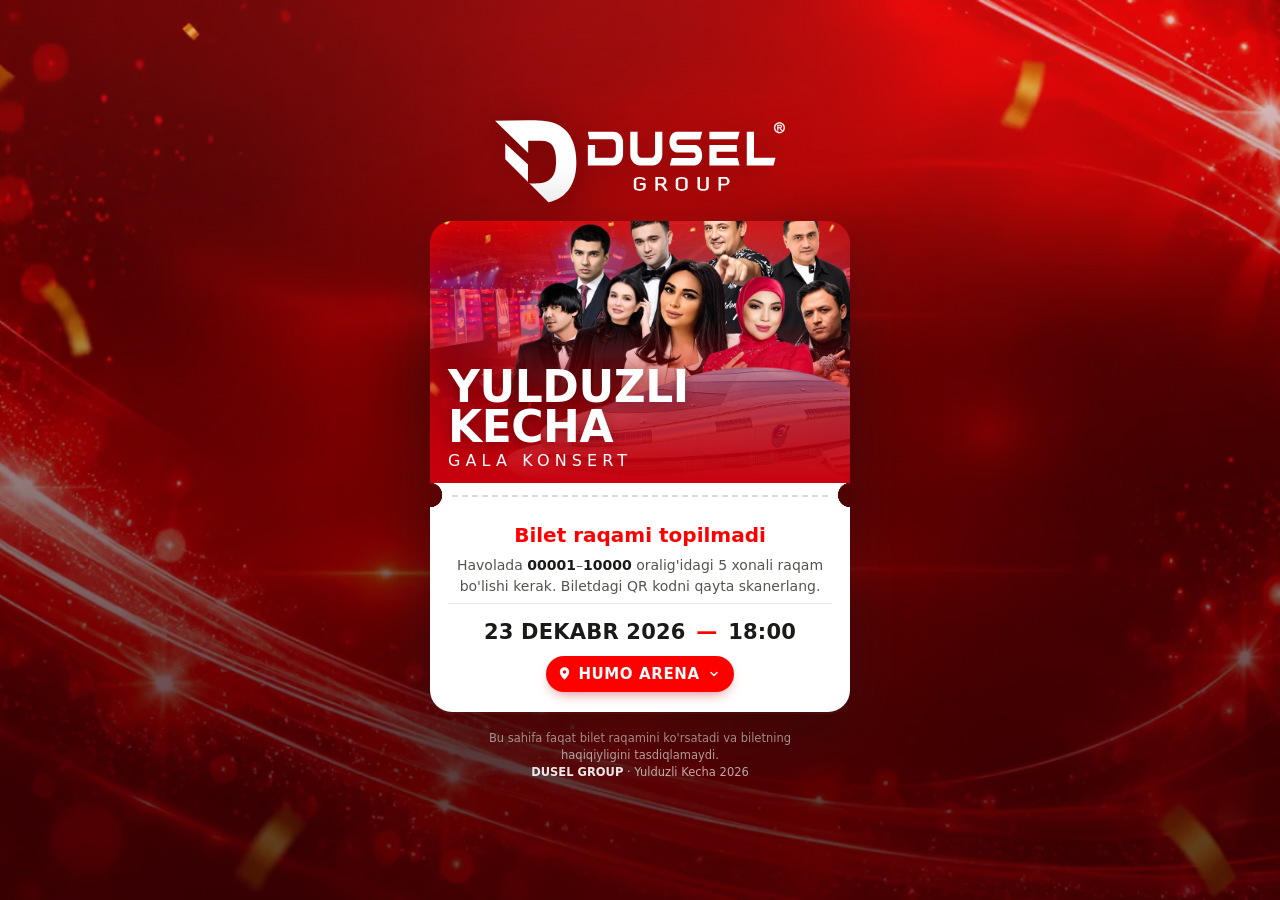
==== index.html @ 4cd15a9c "HUMO ARENA tugmasi: Google Maps / Yandex Maps tanlovi Co-Authored-By: Claude Opus 5.5 <noreply@anthr" ====
<!doctype html>
<html lang="uz">
<head>
<meta charset="utf-8">
<meta name="viewport" content="width=device-width, initial-scale=1, viewport-fit=cover">
<title>DUSEL GROUP — Yulduzli Kecha · Bilet</title>
<meta name="description" content="DUSEL GROUP · Yulduzli Kecha — Gala konsert. 23 dekabr 2026, 18:00, Humo Arena.">
<meta name="robots" content="noindex, nofollow">
<meta name="theme-color" content="#8a0008">
<meta property="og:title" content="DUSEL GROUP — Yulduzli Kecha">
<meta property="og:description" content="Gala konsert · 23 dekabr 2026, 18:00 · Humo Arena">
<link rel="preload" href="assets/montserrat.woff2" as="font" type="font/woff2" crossorigin>
<link rel="preload" href="assets/artists.webp" as="image" fetchpriority="high">
<link rel="icon" href="data:image/svg+xml,%3Csvg xmlns='http://www.w3.org/2000/svg' viewBox='0 0 32 32'%3E%3Crect width='32' height='32' rx='7' fill='%23e00010'/%3E%3Ctext x='16' y='23' font-family='Arial' font-weight='900' font-size='20' fill='white' text-anchor='middle'%3ED%3C/text%3E%3C/svg%3E">
<style>
@font-face{font-family:"Mont";src:url(assets/montserrat.woff2) format("woff2");font-weight:100 900;font-display:swap}
:root{
  --red:#ff0000;        /* brend qizil (PDF) */
  --ember:#d4000f;
  --crimson:#7a0008;
  --night:#2a0003;
  --paper:#ffffff;
  --ink:#1a1a18;        /* PDF matn rangi */
  --gold:#f0c35a;       /* konfetti */
}
*{box-sizing:border-box;margin:0;padding:0}
html{-webkit-text-size-adjust:100%;background:var(--night)}
body{
  min-height:100vh;min-height:100svh;
  font-family:"Mont",system-ui,-apple-system,"Segoe UI",Roboto,Arial,sans-serif;
  color:var(--paper);
  background:
    radial-gradient(120% 70% at 50% 0%,rgba(255,40,40,.35),transparent 60%),
    linear-gradient(180deg,rgba(60,0,4,.15),rgba(42,0,3,.75) 85%),
    url(assets/bg.webp) center 30%/cover no-repeat fixed,
    var(--crimson);
  display:flex;flex-direction:column;align-items:center;
  padding:max(18px,env(safe-area-inset-top)) 16px max(20px,env(safe-area-inset-bottom));
  overflow-x:hidden;
}
@supports (-webkit-touch-callout:none){body{background-attachment:scroll}}

/* ambient sparkles */
.sparks{position:fixed;inset:0;pointer-events:none;z-index:0;overflow:hidden}
.sparks i{position:absolute;width:3px;height:3px;border-radius:50%;background:#fff;
  box-shadow:0 0 8px 2px rgba(255,220,200,.8);opacity:0;animation:twinkle 4.8s ease-in-out infinite}
@keyframes twinkle{0%,100%{opacity:0;transform:scale(.4)}50%{opacity:.9;transform:scale(1)}}

.wrap{position:relative;z-index:1;width:100%;max-width:420px;display:flex;flex-direction:column;align-items:center}

.brand{width:min(70vw,290px);margin:4px 0 18px;filter:drop-shadow(0 6px 18px rgba(0,0,0,.35));
  opacity:0;transform:translateY(-10px);animation:rise .8s .05s cubic-bezier(.2,.7,.2,1) forwards}
.brand svg{display:block;width:100%;height:auto}

/* ---------- ticket ---------- */
.ticket{position:relative;width:100%;border-radius:22px;
  filter:drop-shadow(0 22px 40px rgba(20,0,0,.55)) drop-shadow(0 2px 0 rgba(255,255,255,.08));
  opacity:0;transform:translateY(26px) scale(.98);animation:rise .9s .2s cubic-bezier(.2,.7,.2,1) forwards}
@keyframes rise{to{opacity:1;transform:none}}

.show{position:relative;height:clamp(210px,62vw,262px);border-radius:22px 22px 0 0;overflow:hidden;
  background:linear-gradient(180deg,rgba(255,0,0,.15),rgba(170,0,10,.25)),url(assets/arena.webp) 30% 40%/cover,var(--ember)}
.show::before{content:"";position:absolute;inset:0;
  background:radial-gradient(90% 70% at 70% 20%,rgba(255,255,255,.18),transparent 60%)}
.artists{position:absolute;right:-6%;bottom:-4%;width:88%;height:auto;
  opacity:0;transform:translateY(14px);animation:rise 1s .45s cubic-bezier(.2,.7,.2,1) forwards}
.show::after{content:"";position:absolute;inset:auto 0 0 0;height:62%;
  background:linear-gradient(180deg,transparent,rgba(190,0,10,.75) 55%,#c8000e)}
.title{position:absolute;left:18px;bottom:14px;z-index:2;line-height:.9}
.title h1{font-weight:900;font-size:clamp(34px,10.4vw,44px);letter-spacing:-.01em;text-transform:uppercase;
  text-shadow:0 3px 14px rgba(70,0,0,.45)}
.title p{margin-top:8px;font-weight:500;font-size:clamp(13px,3.9vw,16px);letter-spacing:.32em;text-transform:uppercase}

/* perforation */
.perf{position:relative;height:24px;
  background:
    radial-gradient(circle at 0 50%,transparent 12px,var(--paper) 12.5px) left/51% 100% no-repeat,
    radial-gradient(circle at 100% 50%,transparent 12px,var(--paper) 12.5px) right/51% 100% no-repeat}
.perf::after{content:"";position:absolute;left:22px;right:22px;top:50%;border-top:2px dashed rgba(26,26,24,.16)}

.stub{position:relative;background:var(--paper);color:var(--ink);border-radius:0 0 22px 22px;
  padding:6px 18px 20px;overflow:hidden;text-align:center}
.label{display:flex;align-items:center;justify-content:center;gap:10px;
  font-weight:700;font-size:11px;letter-spacing:.34em;text-transform:uppercase;color:#8d8d88}
.label::before,.label::after{content:"";height:1px;width:28px;background:currentColor;opacity:.5}

/* numbering-machine wheels */
.num{display:flex;justify-content:center;gap:clamp(5px,1.6vw,8px);margin:12px 0 16px}
.wheel{position:relative;width:clamp(50px,15.2vw,64px);height:clamp(70px,21vw,88px);border-radius:12px;overflow:hidden;
  background:linear-gradient(180deg,#fff0f0,#fff 22%,#fff 78%,#ffeaea);
  box-shadow:inset 0 0 0 2px var(--red),inset 0 8px 10px -6px rgba(160,0,0,.25),inset 0 -8px 10px -6px rgba(160,0,0,.25)}
.strip{position:absolute;left:0;right:0;top:0;transform:translateY(0);will-change:transform;
  transition:transform 1.5s cubic-bezier(.16,.84,.3,1)}
.strip span{display:block;height:clamp(70px,21vw,88px);line-height:clamp(70px,21vw,88px);
  font-weight:900;font-size:clamp(46px,14.4vw,60px);color:var(--red);font-variant-numeric:tabular-nums;letter-spacing:0}
.num[data-ready] .wheel{animation:thunk .35s ease-out both}
@keyframes thunk{50%{transform:translateY(2px)}}

.meta{display:flex;flex-direction:column;align-items:center;gap:12px;
  border-top:1px solid rgba(26,26,24,.1);padding-top:16px}
.when{font-weight:800;font-size:clamp(17px,5.2vw,21px);letter-spacing:.01em;white-space:nowrap}
.when span{color:var(--red);font-weight:600;margin:0 .15em}
.where{display:flex;align-items:center;gap:6px;background:var(--red);color:#fff;border-radius:999px;
  padding:9px 14px 9px 11px;font-weight:800;font-size:clamp(13px,3.8vw,15px);letter-spacing:.04em;white-space:nowrap}
.where svg{width:15px;height:15px;flex:none}
button.where{border:0;font-family:inherit;cursor:pointer;-webkit-tap-highlight-color:transparent;
  box-shadow:0 6px 14px -6px rgba(200,0,0,.6);transition:transform .15s ease,box-shadow .15s ease}
button.where:active{transform:scale(.97)}
button.where:focus-visible,.maps a:focus-visible{outline:3px solid var(--ink);outline-offset:3px}
.where .chev{width:12px;height:12px;margin-left:2px;transition:transform .2s ease}
.where[aria-expanded="true"] .chev{transform:rotate(180deg)}
.maps{display:grid;grid-template-columns:1fr 1fr;gap:8px;width:100%;max-width:330px;
  overflow:hidden;max-height:0;opacity:0;margin-top:-12px;transition:max-height .25s ease,opacity .2s ease,margin-top .25s ease}
.maps.open{max-height:80px;opacity:1;margin-top:0}
.maps a{display:flex;align-items:center;justify-content:center;gap:7px;min-height:44px;border-radius:12px;
  border:1.5px solid rgba(26,26,24,.14);background:#fff;color:var(--ink);text-decoration:none;
  font-weight:700;font-size:14px;letter-spacing:.01em}
.maps a:active{background:#fff3f3}
.maps i{width:9px;height:9px;border-radius:50%;flex:none}

.sheen{position:absolute;inset:0;pointer-events:none;
  background:linear-gradient(105deg,transparent 35%,rgba(255,255,255,.75) 50%,transparent 65%);
  transform:translateX(-120%)}
.ticket.done .sheen{animation:sheen 1.4s .1s ease-in-out}
@keyframes sheen{to{transform:translateX(120%)}}

/* error state */
.err{display:none;padding:10px 4px 6px}
.err h2{font-size:20px;font-weight:800;color:var(--red);margin-bottom:8px}
.err p{font-size:14px;line-height:1.5;color:#55554f}
.err code{font-family:inherit;font-weight:800;color:var(--ink);white-space:nowrap}
.invalid .num,.invalid .label{display:none}
.invalid .err{display:block}

.note{margin-top:18px;max-width:360px;text-align:center;font-size:11.5px;line-height:1.5;color:rgba(255,255,255,.72);
  opacity:0;animation:rise .8s 1.2s forwards}
.note b{color:#fff;font-weight:700}

.sr{position:absolute;width:1px;height:1px;overflow:hidden;clip:rect(0 0 0 0);white-space:nowrap}

@media (min-width:700px){body{justify-content:center}}
@media (max-height:640px){.show{height:190px}.brand{width:min(58vw,240px);margin-bottom:12px}}
@media (prefers-reduced-motion:reduce){
  *,*::before,*::after{animation:none!important;transition:none!important}
  .brand,.ticket,.artists,.note{opacity:1;transform:none}
  .sparks{display:none}
}
</style>
</head>
<body>
<div class="sparks" aria-hidden="true"></div>
<main class="wrap">
  <div class="brand" role="img" aria-label="DUSEL GROUP"><svg aria-hidden="true" focusable="false" xmlns="http://www.w3.org/2000/svg" viewBox="0 0 334.49 95.01" fill="#fff"><path fill-rule="evenodd" d="M0 0.78C18.24 0.75 36.69 0 54.91 0.74C76.83 2.4 89.55 14.96 92.88 36.49C95.61 55.64 93.13 77.51 75.68 89.11C71.46 91.89 66.68 93.68 61.82 94.93L61.53 95.01L39.5 72.87C39.5 72.87 58.23 75.68 64.82 67.05C64.82 67.05 68.06 64.02 69.59 57.37L69.59 57.37L69.59 57.36C71.1 49.23 71.16 33.31 64.47 27.43C62.29 25.57 59.6 24.62 56.8 24.22C54.01 23.85 51.01 23.95 48.18 23.92C44.87 23.86 41.55 23.82 38.23 23.82L38.23 38.06L0 0.78L0 0.78"/><path fill-rule="evenodd" d="M11.79 27.11L11.79 45.3L38.06 71.57L38.06 51.21L11.79 27.11"/><path fill-rule="nonzero" d="M147.13 22.02C146.63 20.3 145.81 18.73 144.67 17.31C142.66 14.75 139.9 13.45 136.39 13.45L131.57 13.45L131.57 13.45L107.1 13.45L108.7 22.12L120.92 22.12L120.92 22.13L123.39 22.12L126.84 22.12C126.87 22.12 126.89 22.12 126.92 22.12L134.26 22.12L134.53 22.13C135.91 22.19 137.07 22.63 137.95 23.64C138.89 24.65 139.37 26.08 139.37 27.9L139.37 37.78C139.37 39.53 138.89 40.94 137.91 42C137 43.04 135.79 43.57 134.26 43.61L115.43 43.61L115.44 38.27L115.44 28.8L107.09 28.8L107.09 52.4L136.39 52.4C139.84 52.4 142.61 51.1 144.66 48.47C146.7 45.88 147.72 42.89 147.72 39.53L147.72 26.32C147.72 24.79 147.53 23.36 147.13 22.02L147.13 22.02"/><path fill-rule="nonzero" d="M192.98 13.45L192.98 39.43C192.98 42.85 191.96 45.85 189.9 48.47C187.85 51.09 185.11 52.39 181.65 52.39L167.33 52.39C163.92 52.39 161.19 51.09 159.07 48.47C157.02 45.85 156.01 42.85 156.01 39.43L156.01 13.45L164.41 13.45L164.41 37.85C164.41 39.58 164.89 40.97 165.83 41.99C166.82 43.07 168.03 43.6 169.48 43.6L179.55 43.6C181.05 43.6 182.26 43.07 183.21 41.99C184.14 40.97 184.63 39.58 184.63 37.85L184.64 13.45L192.98 13.45L192.98 13.45"/><path fill-rule="nonzero" d="M323.58 43.6L321.22 52.39L290.42 52.39L290.43 13.45L298.78 13.45L298.77 43.6L323.58 43.6"/><path fill-rule="nonzero" d="M279.84 22.11L282.13 13.45L263.62 13.45L247.33 13.45L247.33 13.45L247.33 22.11L254.06 22.11L263.62 22.11L279.84 22.11L279.84 22.11M255.65 36.74L257.6 36.74L270.05 36.74L278.97 36.74L278.97 28.79L261.46 28.79L247.33 28.78L247.33 28.8L247.32 52.38L269.82 52.38L269.82 52.37L282.13 52.37L279.84 43.71L269.82 43.71L255.65 43.71L255.65 36.74"/><path fill-rule="nonzero" d="M211.61 28.85C210.31 28.74 209.29 27.46 209.19 25.6C209.19 25.51 209.2 25.42 209.2 25.33C209.36 23.72 209.97 23 210.95 22.69C211.13 22.64 211.48 22.6 211.69 22.57L211.69 22.57C211.7 22.57 211.78 22.56 211.9 22.56L212.8 22.56C217.7 22.56 222.61 22.56 227.51 22.56C227.81 22.56 228.11 22.56 228.42 22.56C231.17 22.56 233.93 22.56 236.69 22.56L239.02 13.53C229.77 13.52 220.36 13.33 211.12 13.52C206.29 13.61 203.85 15.34 202.14 19.95L202.02 20.27L201.92 20.59L201.81 20.89C201.12 23.3 201.28 26.39 201.31 26.74C202.19 32.94 204.9 37.44 211.73 37.57C217.06 37.66 222.4 37.44 227.74 37.49C229.81 37.51 231.12 37.88 231.35 40.28C231.49 41.79 230.83 43.66 229.1 43.81C227.96 43.91 226.77 43.88 225.63 43.86C224.69 43.84 223.76 43.82 222.82 43.82C216.52 43.82 210.21 43.82 203.9 43.82L201.6 52.39C211.12 52.39 220.64 52.4 230.17 52.39C231.01 52.39 232.02 52.19 232.81 51.9C236.3 50.6 238.07 47.03 238.76 43.59C238.84 43.19 238.88 42.77 238.92 42.37C239.28 38.24 238.15 33.14 234.76 30.46L234.74 30.44C233.29 29.32 231.79 28.89 229.97 28.85C226.61 28.77 223.24 28.85 219.87 28.85C219.38 28.85 218.89 28.85 218.4 28.85C216.33 28.85 214.27 28.85 212.21 28.85L211.62 28.85L211.61 28.85"/><path fill-rule="evenodd" d="M326.92 8.35L327.94 8.35C328.61 8.35 329.02 8.32 329.19 8.26C329.35 8.21 329.48 8.11 329.58 7.97C329.67 7.83 329.72 7.66 329.72 7.46C329.72 7.22 329.66 7.04 329.53 6.9C329.41 6.76 329.24 6.67 329.01 6.63C328.9 6.61 328.56 6.6 328 6.6L326.92 6.6L326.92 8.34L326.92 8.35M328.12 4.16C330.78 4.16 332.94 6.32 332.94 8.98C332.94 10.24 332.46 11.39 331.67 12.25L330.87 10.97C330.53 10.43 330.27 10.06 330.08 9.85C329.88 9.64 329.64 9.45 329.33 9.28C329.94 9.19 330.39 8.98 330.69 8.64C330.99 8.31 331.15 7.88 331.15 7.37C331.15 6.96 331.05 6.6 330.85 6.29C330.65 5.97 330.38 5.75 330.05 5.63C329.72 5.51 329.18 5.44 328.45 5.44L325.53 5.44L325.53 12.31L326.92 12.31L326.92 9.44L327.2 9.44C327.52 9.44 327.75 9.47 327.9 9.52C328.04 9.57 328.18 9.67 328.32 9.8C328.45 9.94 328.69 10.28 329.05 10.81L330.05 12.31L331.61 12.31C330.74 13.23 329.5 13.81 328.12 13.81C325.46 13.81 323.29 11.65 323.29 8.98C323.29 6.32 325.46 4.16 328.12 4.16L328.12 4.16M328.12 2.61C331.64 2.61 334.49 5.46 334.49 8.98C334.49 12.5 331.63 15.35 328.12 15.35C324.6 15.35 321.75 12.5 321.75 8.98C321.75 5.46 324.6 2.61 328.12 2.61"/><path fill-rule="nonzero" d="M166.97 67.71C167.95 67.71 168.81 67.86 169.56 68.15C170.5 68.49 170.97 68.99 170.97 69.63L173.88 69.63C173.88 68.4 173.09 67.39 171.51 66.61C170.24 65.98 168.73 65.67 166.97 65.67C165.2 65.67 163.69 65.98 162.43 66.61C160.85 67.39 160.05 68.47 160.05 69.83L160.05 77.62C160.05 78.98 160.85 80.06 162.43 80.84C163.69 81.47 165.2 81.78 166.97 81.78C168.73 81.78 170.24 81.47 171.51 80.84C173.09 80.06 173.88 78.98 173.88 77.62L173.88 73.94C173.88 73.62 173.74 73.36 173.45 73.14C173.17 72.92 172.82 72.8 172.42 72.8L166.97 72.8L166.97 74.85L170.97 74.85L170.97 77.83C170.97 78.46 170.5 78.95 169.57 79.31C168.81 79.6 167.95 79.74 166.97 79.74C165.99 79.74 165.13 79.6 164.38 79.31C163.45 78.95 162.98 78.46 162.98 77.83L162.98 69.63C162.98 68.99 163.44 68.49 164.38 68.15C165.13 67.86 165.99 67.71 166.97 67.71L166.97 67.71M187.89 73.15L187.89 67.9L192.44 67.9C193.29 67.9 193.92 68.2 194.35 68.79C194.67 69.24 194.84 69.84 194.84 70.58C194.84 71.38 194.61 72.01 194.16 72.49C193.73 72.93 193.16 73.15 192.44 73.15L187.89 73.15L187.89 73.15M199.4 81.5L197.5 78.56C196.39 76.85 195.47 75.63 194.71 74.9C195.42 74.63 196.02 74.23 196.5 73.72C197.33 72.84 197.74 71.8 197.74 70.58C197.74 69.31 197.29 68.23 196.4 67.34C195.41 66.35 194.09 65.86 192.44 65.86L184.97 65.86L184.97 81.49L187.89 81.49L187.89 75.19L190.64 75.19C191.63 75.19 193.05 76.65 194.89 79.57L196.1 81.5L199.4 81.5L199.4 81.5M219.88 66.6C218.61 65.97 217.1 65.66 215.34 65.66C213.57 65.66 212.06 65.97 210.8 66.6C209.22 67.39 208.42 68.46 208.42 69.82L208.42 77.61C208.42 78.97 209.22 80.05 210.8 80.83C212.06 81.46 213.57 81.77 215.34 81.77C217.1 81.77 218.61 81.46 219.88 80.83C221.46 80.05 222.25 78.97 222.25 77.61L222.25 69.82C222.25 68.46 221.46 67.39 219.88 66.6M219.34 77.82C219.34 78.45 218.87 78.94 217.93 79.3C217.18 79.58 216.32 79.73 215.34 79.73C214.36 79.73 213.5 79.59 212.75 79.3C211.81 78.94 211.35 78.45 211.35 77.82L211.35 69.61C211.35 68.98 211.81 68.48 212.75 68.13C213.5 67.84 214.36 67.7 215.34 67.7C216.32 67.7 217.18 67.84 217.93 68.13C218.87 68.48 219.34 68.98 219.34 69.61L219.34 77.82M243.63 77.81C243.63 78.47 243.19 78.98 242.3 79.33C241.64 79.59 240.89 79.72 240.04 79.72C239.19 79.72 238.44 79.59 237.78 79.33C236.89 78.98 236.44 78.47 236.44 77.81L236.44 65.89L233.52 65.89L233.52 77.6C233.52 78.89 234.2 79.93 235.56 80.7C236.8 81.41 238.3 81.76 240.04 81.76C241.78 81.76 243.27 81.41 244.51 80.7C245.87 79.93 246.55 78.89 246.55 77.6L246.55 65.89L243.63 65.89L243.63 77.81M257.82 65.87L257.82 81.5L260.74 81.5L260.74 75.6L265.29 75.6C267.01 75.6 268.37 75.05 269.38 73.96C270.2 73.06 270.62 71.99 270.62 70.74C270.62 69.43 270.17 68.31 269.27 67.39C268.28 66.37 266.95 65.87 265.29 65.87L257.82 65.87L257.82 65.87M267.01 72.87C266.58 73.33 266.01 73.56 265.29 73.56L260.74 73.56L260.74 67.91L265.29 67.91C266.13 67.91 266.77 68.23 267.2 68.88C267.53 69.36 267.7 69.98 267.7 70.74C267.7 71.64 267.46 72.35 267.01 72.87"/></svg></div>

  <article class="ticket" id="ticket" aria-labelledby="t">
    <div class="show">
      <img class="artists" src="assets/artists.webp" width="960" height="772" alt="" decoding="async" fetchpriority="high">
      <div class="title">
        <h1 id="t">Yulduzli<br>Kecha</h1>
        <p>Gala konsert</p>
      </div>
    </div>
    <div class="perf" aria-hidden="true"></div>
    <div class="stub">
      <div class="label" id="lbl">Bilet raqami</div>
      <div class="num" id="num" aria-hidden="true"></div>
      <p class="sr" id="srnum" aria-live="polite"></p>
      <div class="err" id="err">
        <h2>Bilet raqami topilmadi</h2>
        <p>Havolada <code>00001</code>–<code>10000</code> oralig'idagi 5 xonali raqam bo'lishi kerak. Biletdagi QR kodni qayta skanerlang.</p>
      </div>
      <div class="meta">
        <div class="when">23 DEKABR 2026 <span>—</span> 18:00</div>
        <button type="button" class="where" id="whereBtn" aria-expanded="false" aria-controls="maps"><svg viewBox="0 0 24 24" fill="currentColor" aria-hidden="true"><path d="M12 2a7.5 7.5 0 0 0-7.5 7.5C4.5 15 12 22 12 22s7.5-7 7.5-12.5A7.5 7.5 0 0 0 12 2Zm0 10.2a2.7 2.7 0 1 1 0-5.4 2.7 2.7 0 0 1 0 5.4Z"/></svg>HUMO ARENA<svg class="chev" viewBox="0 0 24 24" fill="none" stroke="currentColor" stroke-width="3" stroke-linecap="round" stroke-linejoin="round" aria-hidden="true"><path d="m6 9 6 6 6-6"/></svg></button>
        <div class="maps" id="maps" role="group" aria-label="Xaritada ochish">
          <a id="gmap" href="https://www.google.com/maps/search/?api=1&amp;query=Humo+Arena+Tashkent" target="_blank" rel="noopener" tabindex="-1"><i style="background:#1a73e8"></i>Google Maps</a>
          <a id="ymap" href="https://yandex.uz/maps/org/42137198861/" target="_blank" rel="noopener" tabindex="-1"><i style="background:#fc3f1d"></i>Yandex Maps</a>
        </div>
      </div>
      <span class="sheen" aria-hidden="true"></span>
    </div>
  </article>

  <p class="note">Bu sahifa faqat bilet raqamini ko'rsatadi va biletning haqiqiyligini tasdiqlamaydi.<br><b>DUSEL GROUP</b> · Yulduzli Kecha 2026</p>
</main>
<script>
(function(){
  var MIN=1, MAX=10000;
  var raw=(new URLSearchParams(location.search).get('code')||'');
  var ok=/^\d{5}$/.test(raw) && +raw>=MIN && +raw<=MAX;
  var t=document.getElementById('ticket'), num=document.getElementById('num');
  if(!ok){
    t.classList.add('invalid');
    document.title='Bilet topilmadi — DUSEL GROUP';
    return;
  }
  document.title='Bilet № '+raw+' — DUSEL GROUP · Yulduzli Kecha';
  document.getElementById('srnum').textContent='Bilet raqami '+raw;
  var reduce=matchMedia('(prefers-reduced-motion: reduce)').matches;
  var strips=[];
  raw.split('').forEach(function(d){
    var w=document.createElement('div'); w.className='wheel';
    var s=document.createElement('div'); s.className='strip';
    // two full turns + target digit, like a numbering-machine wheel
    for(var k=0;k<30;k++){var sp=document.createElement('span');sp.textContent=k%10;s.appendChild(sp)}
    w.appendChild(s); num.appendChild(w); strips.push([s,+d]);
  });
  function settle(){
    strips.forEach(function(p,i){
      var target=20+p[1];
      p[0].style.transitionDuration=reduce?'0s':(1.1+i*0.22)+'s';
      p[0].style.transform='translateY(calc(-'+target+' * 100% / 30))';
    });
    setTimeout(function(){num.setAttribute('data-ready','');t.classList.add('done')}, reduce?0:2100);
  }
  if(reduce){settle()} else {requestAnimationFrame(function(){requestAnimationFrame(function(){setTimeout(settle,450)})})}
})();
(function(){
  var b=document.getElementById('whereBtn'), m=document.getElementById('maps'), links=m.querySelectorAll('a');
  function set(open){
    b.setAttribute('aria-expanded',open?'true':'false'); m.classList.toggle('open',open);
    for(var i=0;i<links.length;i++) links[i].tabIndex=open?0:-1;
  }
  b.addEventListener('click',function(){set(b.getAttribute('aria-expanded')!=='true')});
  document.addEventListener('keydown',function(e){if(e.key==='Escape'&&m.classList.contains('open')){set(false);b.focus()}});
})();
(function(){
  if(matchMedia('(prefers-reduced-motion: reduce)').matches) return;
  var box=document.querySelector('.sparks');
  for(var i=0;i<26;i++){
    var s=document.createElement('i');
    s.style.left=(Math.random()*100)+'%'; s.style.top=(Math.random()*100)+'%';
    s.style.animationDelay=(Math.random()*5)+'s'; s.style.animationDuration=(3.5+Math.random()*3)+'s';
    var z=.5+Math.random()*1.2; s.style.width=s.style.height=(3*z)+'px';
    box.appendChild(s);
  }
})();
</script>
</body>
</html>
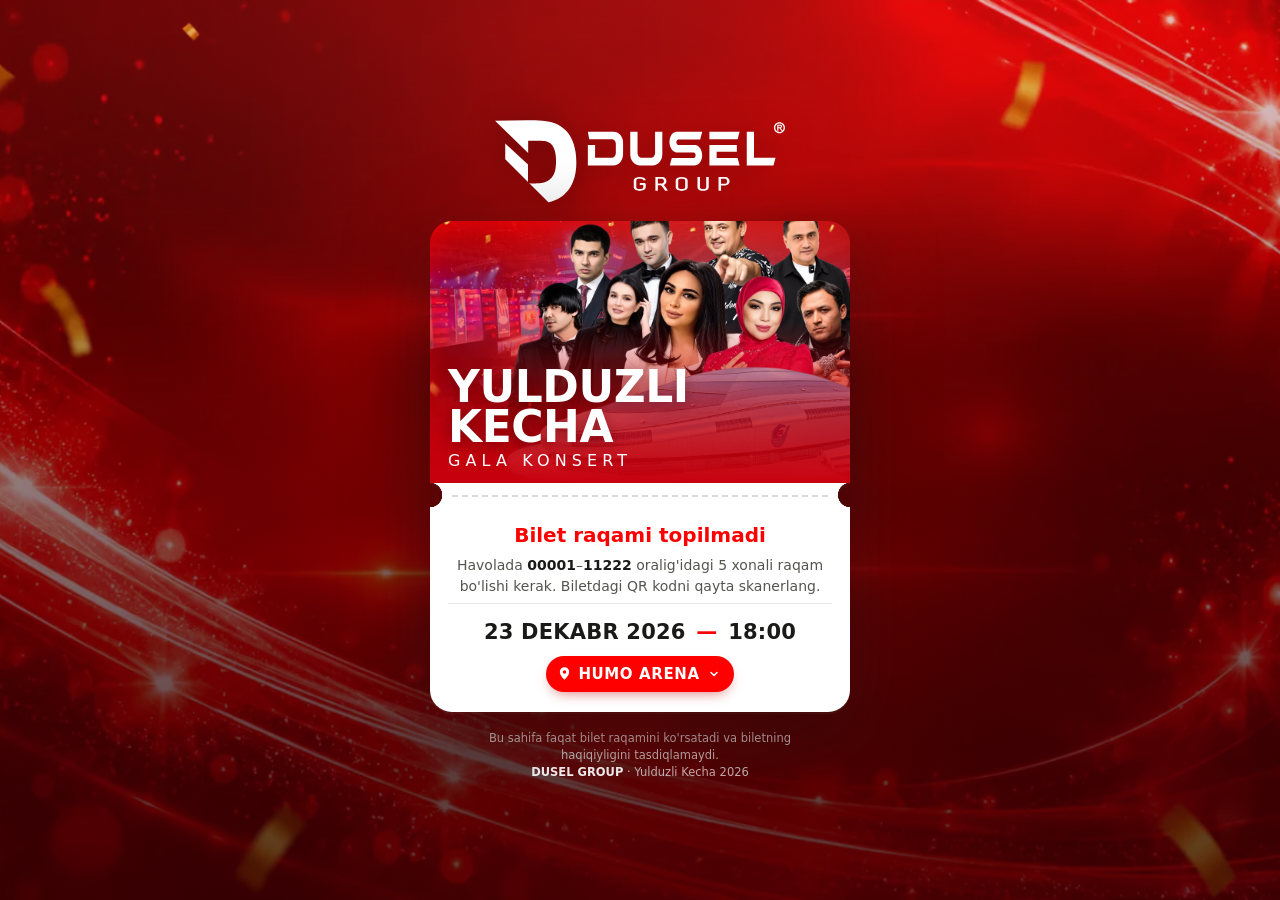
==== commit 4744cc96: "Prepare site to accept 00001–11222 without changing existing QR URLs" ====
--- a/index.html
+++ b/index.html
@@ -116,7 +116,27 @@
   border:1.5px solid rgba(26,26,24,.14);background:#fff;color:var(--ink);text-decoration:none;
   font-weight:700;font-size:14px;letter-spacing:.01em}
 .maps a:active{background:#fff3f3}
-.maps i{width:9px;height:9px;border-radius:50%;flex:none}
+.maps .mi{height:22px;width:auto;flex:none;display:block}
+
+/* seating */
+.seats{margin:0 0 16px}
+.seat-grid{display:grid;grid-template-columns:repeat(3,1fr);gap:8px}
+.seat{background:#fff;border:1px solid rgba(200,0,14,.16);border-radius:12px;padding:9px 4px 8px;text-align:center;
+  box-shadow:0 6px 14px -10px rgba(160,0,0,.45),inset 0 -2px 0 rgba(255,0,0,.06);min-width:0}
+.seat .k{display:block;font-size:10px;font-weight:700;letter-spacing:.16em;color:#8d8d88;text-transform:uppercase;white-space:nowrap}
+.seat b{display:block;margin-top:3px;font-weight:900;font-size:clamp(20px,6.2vw,26px);line-height:1.1;color:var(--red);
+  font-variant-numeric:tabular-nums;letter-spacing:.01em;overflow-wrap:anywhere}
+.seats.loading .seat b{color:transparent;background:linear-gradient(90deg,#f6e6e6,#fff3f3,#f6e6e6);background-size:200% 100%;
+  border-radius:6px;animation:shim 1.1s linear infinite;margin:5px auto 2px;width:60%}
+@keyframes shim{to{background-position:-200% 0}}
+.seat-msg{display:none;padding:12px 10px;border-radius:12px;border:1px dashed rgba(26,26,24,.22);
+  font-size:14px;font-weight:700;color:#55554f;text-align:center}
+.seat-flag{display:none;margin-top:8px;text-align:center;font-size:11px;font-weight:700;letter-spacing:.06em;color:#9a6a00}
+.seat-flag span{display:inline-block;padding:4px 10px;border-radius:999px;background:#fff6dd;border:1px solid #f1d48a}
+.seats.none .seat-grid,.seats.error .seat-grid{display:none}
+.seats.none .seat-msg,.seats.error .seat-msg{display:block}
+.seats.test .seat-flag{display:block}
+.invalid .seats{display:none}
 
 .sheen{position:absolute;inset:0;pointer-events:none;
   background:linear-gradient(105deg,transparent 35%,rgba(255,255,255,.75) 50%,transparent 65%);
@@ -167,14 +187,23 @@
       <p class="sr" id="srnum" aria-live="polite"></p>
       <div class="err" id="err">
         <h2>Bilet raqami topilmadi</h2>
-        <p>Havolada <code>00001</code>–<code>10000</code> oralig'idagi 5 xonali raqam bo'lishi kerak. Biletdagi QR kodni qayta skanerlang.</p>
+        <p>Havolada <code>00001</code>–<code>11222</code> oralig'idagi 5 xonali raqam bo'lishi kerak. Biletdagi QR kodni qayta skanerlang.</p>
       </div>
+      <section class="seats loading" id="seats" aria-label="Joy ma'lumoti" aria-live="polite">
+        <div class="seat-grid">
+          <div class="seat"><span class="k">Sektor №</span><b id="vS">—</b></div>
+          <div class="seat"><span class="k">Qator №</span><b id="vQ">—</b></div>
+          <div class="seat"><span class="k">Joy №</span><b id="vJ">—</b></div>
+        </div>
+        <p class="seat-msg" id="seatMsg">Joy ma'lumoti hali tasdiqlanmagan</p>
+        <p class="seat-flag" id="seatFlag"><span>TEST NAMUNA · joy hali tasdiqlanmagan</span></p>
+      </section>
       <div class="meta">
         <div class="when">23 DEKABR 2026 <span>—</span> 18:00</div>
         <button type="button" class="where" id="whereBtn" aria-expanded="false" aria-controls="maps"><svg viewBox="0 0 24 24" fill="currentColor" aria-hidden="true"><path d="M12 2a7.5 7.5 0 0 0-7.5 7.5C4.5 15 12 22 12 22s7.5-7 7.5-12.5A7.5 7.5 0 0 0 12 2Zm0 10.2a2.7 2.7 0 1 1 0-5.4 2.7 2.7 0 0 1 0 5.4Z"/></svg>HUMO ARENA<svg class="chev" viewBox="0 0 24 24" fill="none" stroke="currentColor" stroke-width="3" stroke-linecap="round" stroke-linejoin="round" aria-hidden="true"><path d="m6 9 6 6 6-6"/></svg></button>
         <div class="maps" id="maps" role="group" aria-label="Xaritada ochish">
-          <a id="gmap" href="https://www.google.com/maps/search/?api=1&amp;query=Humo+Arena+Tashkent" target="_blank" rel="noopener" tabindex="-1"><i style="background:#1a73e8"></i>Google Maps</a>
-          <a id="ymap" href="https://yandex.uz/maps/org/42137198861/" target="_blank" rel="noopener" tabindex="-1"><i style="background:#fc3f1d"></i>Yandex Maps</a>
+          <a id="gmap" href="https://www.google.com/maps/search/?api=1&amp;query=Humo+Arena+Tashkent" target="_blank" rel="noopener noreferrer" tabindex="-1" aria-label="Humo Arena — Google Maps'da ochish (yangi oynada)"><svg class="mi" viewBox="0 0 256 367" aria-hidden="true" focusable="false"><path fill="#34a853" d="M70.585 271.865a371 371 0 0 1 28.911 42.642c7.374 13.982 10.448 23.463 15.837 40.31c3.305 9.308 6.292 12.086 12.714 12.086c6.998 0 10.173-4.726 12.626-12.035c5.094-15.91 9.091-28.052 15.397-39.525c12.374-22.15 27.75-41.833 42.858-60.75c4.09-5.354 30.534-36.545 42.439-61.156c0 0 14.632-27.035 14.632-64.792c0-35.318-14.43-59.813-14.43-59.813l-41.545 11.126l-25.23 66.451l-6.242 9.163l-1.248 1.66l-1.66 2.078l-2.914 3.319l-4.164 4.163l-22.467 18.304l-56.17 32.432z"/><path fill="#fbbc04" d="M12.612 188.892c13.709 31.313 40.145 58.839 58.031 82.995l95.001-112.534s-13.384 17.504-37.662 17.504c-27.043 0-48.89-21.595-48.89-48.825c0-18.673 11.234-31.501 11.234-31.501l-64.489 17.28z"/><path fill="#4285f4" d="M166.705 5.787c31.552 10.173 58.558 31.53 74.893 63.023l-75.925 90.478s11.234-13.06 11.234-31.617c0-27.864-23.463-48.68-48.81-48.68c-23.969 0-37.735 17.475-37.735 17.475v-57z"/><path fill="#1a73e8" d="M30.015 45.765C48.86 23.218 82.02 0 127.736 0c22.18 0 38.89 5.823 38.89 5.823L90.29 96.516H36.205z"/><path fill="#ea4335" d="M12.612 188.892S0 164.194 0 128.414c0-33.817 13.146-63.377 30.015-82.649l60.318 50.759z"/></svg><span>Google Maps</span></a>
+          <a id="ymap" href="https://yandex.uz/maps/org/42137198861/" target="_blank" rel="noopener noreferrer" tabindex="-1" aria-label="Humo Arena — Yandex Maps'da ochish (yangi oynada)"><svg class="mi" aria-hidden="true" focusable="false" viewBox="28 1 94 147"><path fill="#E00000" d="M119.78 52.50C115 82 104 95 70.5 145.5L78.5 88L75 48Z"/><circle cx="75" cy="48" r="45" fill="#FF3333"/><circle cx="75" cy="48" r="17.5" fill="#FFFFFF"/></svg><span>Yandex Maps</span></a>
         </div>
       </div>
       <span class="sheen" aria-hidden="true"></span>
@@ -185,7 +214,7 @@
 </main>
 <script>
 (function(){
-  var MIN=1, MAX=10000;
+  var MIN=1, MAX=11222;
   var raw=(new URLSearchParams(location.search).get('code')||'');
   var ok=/^\d{5}$/.test(raw) && +raw>=MIN && +raw<=MAX;
   var t=document.getElementById('ticket'), num=document.getElementById('num');
@@ -196,6 +225,7 @@
   }
   document.title='Bilet № '+raw+' — DUSEL GROUP · Yulduzli Kecha';
   document.getElementById('srnum').textContent='Bilet raqami '+raw;
+  loadSeat(raw);
   var reduce=matchMedia('(prefers-reduced-motion: reduce)').matches;
   var strips=[];
   raw.split('').forEach(function(d){
@@ -215,6 +245,21 @@
   }
   if(reduce){settle()} else {requestAnimationFrame(function(){requestAnimationFrame(function(){setTimeout(settle,450)})})}
 })();
+function loadSeat(code){
+  // Joy ma'lumoti faqat data/seats/*.json dan o'qiladi (ticket_seat_master.csv -> sync_seats.py). Sayt hech narsani hisoblamaydi.
+  var box=document.getElementById('seats'), msg=document.getElementById('seatMsg');
+  function state(c){box.className='seats '+c}
+  var n=parseInt(code,10), shard='data/seats/s'+Math.floor((n-1)/1000)+'.json';
+  fetch(shard,{cache:'no-cache'}).then(function(r){if(!r.ok)throw new Error(r.status);return r.json()}).then(function(d){
+    var e=d&&d.tickets&&Object.prototype.hasOwnProperty.call(d.tickets,code)?d.tickets[code]:null;
+    var good=e&&e.length===4&&/^[A-Z]\d{3}$/.test(e[0])&&/^\d{1,3}$/.test(e[1])&&/^\d{1,3}$/.test(e[2])&&(e[3]==='ok'||e[3]==='test');
+    if(!good){msg.textContent="Joy ma'lumoti hali tasdiqlanmagan";state('none');return}
+    document.getElementById('vS').textContent=e[0];
+    document.getElementById('vQ').textContent=e[1];
+    document.getElementById('vJ').textContent=e[2];
+    state(e[3]==='test'?'test':'ok');
+  }).catch(function(){msg.textContent="Joy ma'lumotini yuklab bo'lmadi. Internetni tekshirib, sahifani yangilang.";state('error')});
+}
 (function(){
   var b=document.getElementById('whereBtn'), m=document.getElementById('maps'), links=m.querySelectorAll('a');
   function set(open){
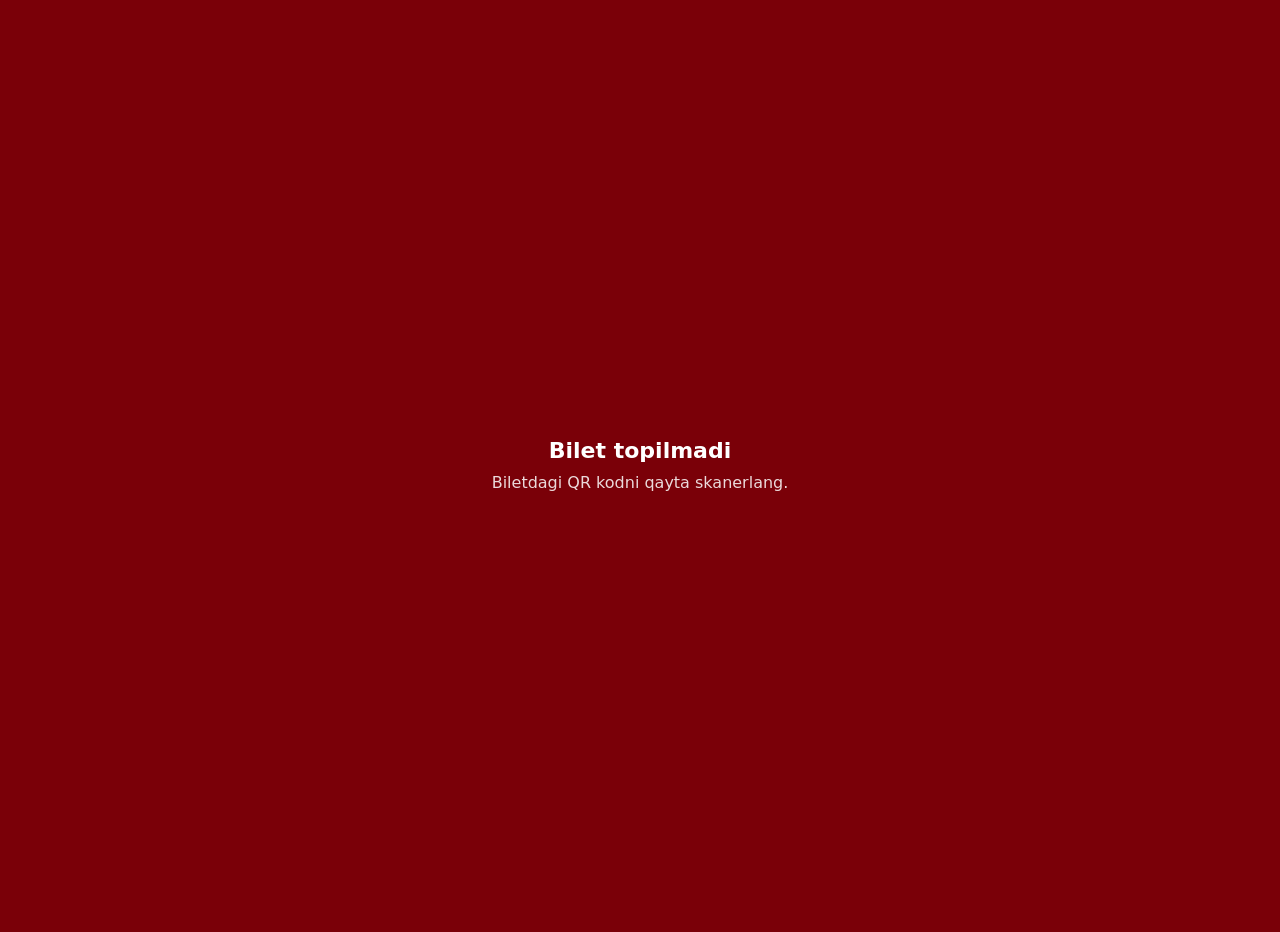
==== commit a5819bac: "github.io: eski bilet QR'larini /ticket sahifasiga uzatish (faqat bilet, 00001–11222) Eski sahifa (j" ====
--- a/index.html
+++ b/index.html
@@ -1,285 +1,16 @@
-<!doctype html>
-<html lang="uz">
-<head>
-<meta charset="utf-8">
-<meta name="viewport" content="width=device-width, initial-scale=1, viewport-fit=cover">
-<title>DUSEL GROUP — Yulduzli Kecha · Bilet</title>
-<meta name="description" content="DUSEL GROUP · Yulduzli Kecha — Gala konsert. 23 dekabr 2026, 18:00, Humo Arena.">
-<meta name="robots" content="noindex, nofollow">
-<meta name="theme-color" content="#8a0008">
-<meta property="og:title" content="DUSEL GROUP — Yulduzli Kecha">
-<meta property="og:description" content="Gala konsert · 23 dekabr 2026, 18:00 · Humo Arena">
-<link rel="preload" href="assets/montserrat.woff2" as="font" type="font/woff2" crossorigin>
-<link rel="preload" href="assets/artists.webp" as="image" fetchpriority="high">
-<link rel="icon" href="data:image/svg+xml,%3Csvg xmlns='http://www.w3.org/2000/svg' viewBox='0 0 32 32'%3E%3Crect width='32' height='32' rx='7' fill='%23e00010'/%3E%3Ctext x='16' y='23' font-family='Arial' font-weight='900' font-size='20' fill='white' text-anchor='middle'%3ED%3C/text%3E%3C/svg%3E">
-<style>
-@font-face{font-family:"Mont";src:url(assets/montserrat.woff2) format("woff2");font-weight:100 900;font-display:swap}
-:root{
-  --red:#ff0000;        /* brend qizil (PDF) */
-  --ember:#d4000f;
-  --crimson:#7a0008;
-  --night:#2a0003;
-  --paper:#ffffff;
-  --ink:#1a1a18;        /* PDF matn rangi */
-  --gold:#f0c35a;       /* konfetti */
-}
-*{box-sizing:border-box;margin:0;padding:0}
-html{-webkit-text-size-adjust:100%;background:var(--night)}
-body{
-  min-height:100vh;min-height:100svh;
-  font-family:"Mont",system-ui,-apple-system,"Segoe UI",Roboto,Arial,sans-serif;
-  color:var(--paper);
-  background:
-    radial-gradient(120% 70% at 50% 0%,rgba(255,40,40,.35),transparent 60%),
-    linear-gradient(180deg,rgba(60,0,4,.15),rgba(42,0,3,.75) 85%),
-    url(assets/bg.webp) center 30%/cover no-repeat fixed,
-    var(--crimson);
-  display:flex;flex-direction:column;align-items:center;
-  padding:max(18px,env(safe-area-inset-top)) 16px max(20px,env(safe-area-inset-bottom));
-  overflow-x:hidden;
-}
-@supports (-webkit-touch-callout:none){body{background-attachment:scroll}}
-
-/* ambient sparkles */
-.sparks{position:fixed;inset:0;pointer-events:none;z-index:0;overflow:hidden}
-.sparks i{position:absolute;width:3px;height:3px;border-radius:50%;background:#fff;
-  box-shadow:0 0 8px 2px rgba(255,220,200,.8);opacity:0;animation:twinkle 4.8s ease-in-out infinite}
-@keyframes twinkle{0%,100%{opacity:0;transform:scale(.4)}50%{opacity:.9;transform:scale(1)}}
-
-.wrap{position:relative;z-index:1;width:100%;max-width:420px;display:flex;flex-direction:column;align-items:center}
-
-.brand{width:min(70vw,290px);margin:4px 0 18px;filter:drop-shadow(0 6px 18px rgba(0,0,0,.35));
-  opacity:0;transform:translateY(-10px);animation:rise .8s .05s cubic-bezier(.2,.7,.2,1) forwards}
-.brand svg{display:block;width:100%;height:auto}
-
-/* ---------- ticket ---------- */
-.ticket{position:relative;width:100%;border-radius:22px;
-  filter:drop-shadow(0 22px 40px rgba(20,0,0,.55)) drop-shadow(0 2px 0 rgba(255,255,255,.08));
-  opacity:0;transform:translateY(26px) scale(.98);animation:rise .9s .2s cubic-bezier(.2,.7,.2,1) forwards}
-@keyframes rise{to{opacity:1;transform:none}}
-
-.show{position:relative;height:clamp(210px,62vw,262px);border-radius:22px 22px 0 0;overflow:hidden;
-  background:linear-gradient(180deg,rgba(255,0,0,.15),rgba(170,0,10,.25)),url(assets/arena.webp) 30% 40%/cover,var(--ember)}
-.show::before{content:"";position:absolute;inset:0;
-  background:radial-gradient(90% 70% at 70% 20%,rgba(255,255,255,.18),transparent 60%)}
-.artists{position:absolute;right:-6%;bottom:-4%;width:88%;height:auto;
-  opacity:0;transform:translateY(14px);animation:rise 1s .45s cubic-bezier(.2,.7,.2,1) forwards}
-.show::after{content:"";position:absolute;inset:auto 0 0 0;height:62%;
-  background:linear-gradient(180deg,transparent,rgba(190,0,10,.75) 55%,#c8000e)}
-.title{position:absolute;left:18px;bottom:14px;z-index:2;line-height:.9}
-.title h1{font-weight:900;font-size:clamp(34px,10.4vw,44px);letter-spacing:-.01em;text-transform:uppercase;
-  text-shadow:0 3px 14px rgba(70,0,0,.45)}
-.title p{margin-top:8px;font-weight:500;font-size:clamp(13px,3.9vw,16px);letter-spacing:.32em;text-transform:uppercase}
-
-/* perforation */
-.perf{position:relative;height:24px;
-  background:
-    radial-gradient(circle at 0 50%,transparent 12px,var(--paper) 12.5px) left/51% 100% no-repeat,
-    radial-gradient(circle at 100% 50%,transparent 12px,var(--paper) 12.5px) right/51% 100% no-repeat}
-.perf::after{content:"";position:absolute;left:22px;right:22px;top:50%;border-top:2px dashed rgba(26,26,24,.16)}
-
-.stub{position:relative;background:var(--paper);color:var(--ink);border-radius:0 0 22px 22px;
-  padding:6px 18px 20px;overflow:hidden;text-align:center}
-.label{display:flex;align-items:center;justify-content:center;gap:10px;
-  font-weight:700;font-size:11px;letter-spacing:.34em;text-transform:uppercase;color:#8d8d88}
-.label::before,.label::after{content:"";height:1px;width:28px;background:currentColor;opacity:.5}
-
-/* numbering-machine wheels */
-.num{display:flex;justify-content:center;gap:clamp(5px,1.6vw,8px);margin:12px 0 16px}
-.wheel{position:relative;width:clamp(50px,15.2vw,64px);height:clamp(70px,21vw,88px);border-radius:12px;overflow:hidden;
-  background:linear-gradient(180deg,#fff0f0,#fff 22%,#fff 78%,#ffeaea);
-  box-shadow:inset 0 0 0 2px var(--red),inset 0 8px 10px -6px rgba(160,0,0,.25),inset 0 -8px 10px -6px rgba(160,0,0,.25)}
-.strip{position:absolute;left:0;right:0;top:0;transform:translateY(0);will-change:transform;
-  transition:transform 1.5s cubic-bezier(.16,.84,.3,1)}
-.strip span{display:block;height:clamp(70px,21vw,88px);line-height:clamp(70px,21vw,88px);
-  font-weight:900;font-size:clamp(46px,14.4vw,60px);color:var(--red);font-variant-numeric:tabular-nums;letter-spacing:0}
-.num[data-ready] .wheel{animation:thunk .35s ease-out both}
-@keyframes thunk{50%{transform:translateY(2px)}}
-
-.meta{display:flex;flex-direction:column;align-items:center;gap:12px;
-  border-top:1px solid rgba(26,26,24,.1);padding-top:16px}
-.when{font-weight:800;font-size:clamp(17px,5.2vw,21px);letter-spacing:.01em;white-space:nowrap}
-.when span{color:var(--red);font-weight:600;margin:0 .15em}
-.where{display:flex;align-items:center;gap:6px;background:var(--red);color:#fff;border-radius:999px;
-  padding:9px 14px 9px 11px;font-weight:800;font-size:clamp(13px,3.8vw,15px);letter-spacing:.04em;white-space:nowrap}
-.where svg{width:15px;height:15px;flex:none}
-button.where{border:0;font-family:inherit;cursor:pointer;-webkit-tap-highlight-color:transparent;
-  box-shadow:0 6px 14px -6px rgba(200,0,0,.6);transition:transform .15s ease,box-shadow .15s ease}
-button.where:active{transform:scale(.97)}
-button.where:focus-visible,.maps a:focus-visible{outline:3px solid var(--ink);outline-offset:3px}
-.where .chev{width:12px;height:12px;margin-left:2px;transition:transform .2s ease}
-.where[aria-expanded="true"] .chev{transform:rotate(180deg)}
-.maps{display:grid;grid-template-columns:1fr 1fr;gap:8px;width:100%;max-width:330px;
-  overflow:hidden;max-height:0;opacity:0;margin-top:-12px;transition:max-height .25s ease,opacity .2s ease,margin-top .25s ease}
-.maps.open{max-height:80px;opacity:1;margin-top:0}
-.maps a{display:flex;align-items:center;justify-content:center;gap:7px;min-height:44px;border-radius:12px;
-  border:1.5px solid rgba(26,26,24,.14);background:#fff;color:var(--ink);text-decoration:none;
-  font-weight:700;font-size:14px;letter-spacing:.01em}
-.maps a:active{background:#fff3f3}
-.maps .mi{height:22px;width:auto;flex:none;display:block}
-
-/* seating */
-.seats{margin:0 0 16px}
-.seat-grid{display:grid;grid-template-columns:repeat(3,1fr);gap:8px}
-.seat{background:#fff;border:1px solid rgba(200,0,14,.16);border-radius:12px;padding:9px 4px 8px;text-align:center;
-  box-shadow:0 6px 14px -10px rgba(160,0,0,.45),inset 0 -2px 0 rgba(255,0,0,.06);min-width:0}
-.seat .k{display:block;font-size:10px;font-weight:700;letter-spacing:.16em;color:#8d8d88;text-transform:uppercase;white-space:nowrap}
-.seat b{display:block;margin-top:3px;font-weight:900;font-size:clamp(20px,6.2vw,26px);line-height:1.1;color:var(--red);
-  font-variant-numeric:tabular-nums;letter-spacing:.01em;overflow-wrap:anywhere}
-.seats.loading .seat b{color:transparent;background:linear-gradient(90deg,#f6e6e6,#fff3f3,#f6e6e6);background-size:200% 100%;
-  border-radius:6px;animation:shim 1.1s linear infinite;margin:5px auto 2px;width:60%}
-@keyframes shim{to{background-position:-200% 0}}
-.seat-msg{display:none;padding:12px 10px;border-radius:12px;border:1px dashed rgba(26,26,24,.22);
-  font-size:14px;font-weight:700;color:#55554f;text-align:center}
-.seat-flag{display:none;margin-top:8px;text-align:center;font-size:11px;font-weight:700;letter-spacing:.06em;color:#9a6a00}
-.seat-flag span{display:inline-block;padding:4px 10px;border-radius:999px;background:#fff6dd;border:1px solid #f1d48a}
-.seats.none .seat-grid,.seats.error .seat-grid{display:none}
-.seats.none .seat-msg,.seats.error .seat-msg{display:block}
-.seats.test .seat-flag{display:block}
-.invalid .seats{display:none}
-
-.sheen{position:absolute;inset:0;pointer-events:none;
-  background:linear-gradient(105deg,transparent 35%,rgba(255,255,255,.75) 50%,transparent 65%);
-  transform:translateX(-120%)}
-.ticket.done .sheen{animation:sheen 1.4s .1s ease-in-out}
-@keyframes sheen{to{transform:translateX(120%)}}
-
-/* error state */
-.err{display:none;padding:10px 4px 6px}
-.err h2{font-size:20px;font-weight:800;color:var(--red);margin-bottom:8px}
-.err p{font-size:14px;line-height:1.5;color:#55554f}
-.err code{font-family:inherit;font-weight:800;color:var(--ink);white-space:nowrap}
-.invalid .num,.invalid .label{display:none}
-.invalid .err{display:block}
-
-.note{margin-top:18px;max-width:360px;text-align:center;font-size:11.5px;line-height:1.5;color:rgba(255,255,255,.72);
-  opacity:0;animation:rise .8s 1.2s forwards}
-.note b{color:#fff;font-weight:700}
-
-.sr{position:absolute;width:1px;height:1px;overflow:hidden;clip:rect(0 0 0 0);white-space:nowrap}
-
-@media (min-width:700px){body{justify-content:center}}
-@media (max-height:640px){.show{height:190px}.brand{width:min(58vw,240px);margin-bottom:12px}}
-@media (prefers-reduced-motion:reduce){
-  *,*::before,*::after{animation:none!important;transition:none!important}
-  .brand,.ticket,.artists,.note{opacity:1;transform:none}
-  .sparks{display:none}
-}
-</style>
-</head>
-<body>
-<div class="sparks" aria-hidden="true"></div>
-<main class="wrap">
-  <div class="brand" role="img" aria-label="DUSEL GROUP"><svg aria-hidden="true" focusable="false" xmlns="http://www.w3.org/2000/svg" viewBox="0 0 334.49 95.01" fill="#fff"><path fill-rule="evenodd" d="M0 0.78C18.24 0.75 36.69 0 54.91 0.74C76.83 2.4 89.55 14.96 92.88 36.49C95.61 55.64 93.13 77.51 75.68 89.11C71.46 91.89 66.68 93.68 61.82 94.93L61.53 95.01L39.5 72.87C39.5 72.87 58.23 75.68 64.82 67.05C64.82 67.05 68.06 64.02 69.59 57.37L69.59 57.37L69.59 57.36C71.1 49.23 71.16 33.31 64.47 27.43C62.29 25.57 59.6 24.62 56.8 24.22C54.01 23.85 51.01 23.95 48.18 23.92C44.87 23.86 41.55 23.82 38.23 23.82L38.23 38.06L0 0.78L0 0.78"/><path fill-rule="evenodd" d="M11.79 27.11L11.79 45.3L38.06 71.57L38.06 51.21L11.79 27.11"/><path fill-rule="nonzero" d="M147.13 22.02C146.63 20.3 145.81 18.73 144.67 17.31C142.66 14.75 139.9 13.45 136.39 13.45L131.57 13.45L131.57 13.45L107.1 13.45L108.7 22.12L120.92 22.12L120.92 22.13L123.39 22.12L126.84 22.12C126.87 22.12 126.89 22.12 126.92 22.12L134.26 22.12L134.53 22.13C135.91 22.19 137.07 22.63 137.95 23.64C138.89 24.65 139.37 26.08 139.37 27.9L139.37 37.78C139.37 39.53 138.89 40.94 137.91 42C137 43.04 135.79 43.57 134.26 43.61L115.43 43.61L115.44 38.27L115.44 28.8L107.09 28.8L107.09 52.4L136.39 52.4C139.84 52.4 142.61 51.1 144.66 48.47C146.7 45.88 147.72 42.89 147.72 39.53L147.72 26.32C147.72 24.79 147.53 23.36 147.13 22.02L147.13 22.02"/><path fill-rule="nonzero" d="M192.98 13.45L192.98 39.43C192.98 42.85 191.96 45.85 189.9 48.47C187.85 51.09 185.11 52.39 181.65 52.39L167.33 52.39C163.92 52.39 161.19 51.09 159.07 48.47C157.02 45.85 156.01 42.85 156.01 39.43L156.01 13.45L164.41 13.45L164.41 37.85C164.41 39.58 164.89 40.97 165.83 41.99C166.82 43.07 168.03 43.6 169.48 43.6L179.55 43.6C181.05 43.6 182.26 43.07 183.21 41.99C184.14 40.97 184.63 39.58 184.63 37.85L184.64 13.45L192.98 13.45L192.98 13.45"/><path fill-rule="nonzero" d="M323.58 43.6L321.22 52.39L290.42 52.39L290.43 13.45L298.78 13.45L298.77 43.6L323.58 43.6"/><path fill-rule="nonzero" d="M279.84 22.11L282.13 13.45L263.62 13.45L247.33 13.45L247.33 13.45L247.33 22.11L254.06 22.11L263.62 22.11L279.84 22.11L279.84 22.11M255.65 36.74L257.6 36.74L270.05 36.74L278.97 36.74L278.97 28.79L261.46 28.79L247.33 28.78L247.33 28.8L247.32 52.38L269.82 52.38L269.82 52.37L282.13 52.37L279.84 43.71L269.82 43.71L255.65 43.71L255.65 36.74"/><path fill-rule="nonzero" d="M211.61 28.85C210.31 28.74 209.29 27.46 209.19 25.6C209.19 25.51 209.2 25.42 209.2 25.33C209.36 23.72 209.97 23 210.95 22.69C211.13 22.64 211.48 22.6 211.69 22.57L211.69 22.57C211.7 22.57 211.78 22.56 211.9 22.56L212.8 22.56C217.7 22.56 222.61 22.56 227.51 22.56C227.81 22.56 228.11 22.56 228.42 22.56C231.17 22.56 233.93 22.56 236.69 22.56L239.02 13.53C229.77 13.52 220.36 13.33 211.12 13.52C206.29 13.61 203.85 15.34 202.14 19.95L202.02 20.27L201.92 20.59L201.81 20.89C201.12 23.3 201.28 26.39 201.31 26.74C202.19 32.94 204.9 37.44 211.73 37.57C217.06 37.66 222.4 37.44 227.74 37.49C229.81 37.51 231.12 37.88 231.35 40.28C231.49 41.79 230.83 43.66 229.1 43.81C227.96 43.91 226.77 43.88 225.63 43.86C224.69 43.84 223.76 43.82 222.82 43.82C216.52 43.82 210.21 43.82 203.9 43.82L201.6 52.39C211.12 52.39 220.64 52.4 230.17 52.39C231.01 52.39 232.02 52.19 232.81 51.9C236.3 50.6 238.07 47.03 238.76 43.59C238.84 43.19 238.88 42.77 238.92 42.37C239.28 38.24 238.15 33.14 234.76 30.46L234.74 30.44C233.29 29.32 231.79 28.89 229.97 28.85C226.61 28.77 223.24 28.85 219.87 28.85C219.38 28.85 218.89 28.85 218.4 28.85C216.33 28.85 214.27 28.85 212.21 28.85L211.62 28.85L211.61 28.85"/><path fill-rule="evenodd" d="M326.92 8.35L327.94 8.35C328.61 8.35 329.02 8.32 329.19 8.26C329.35 8.21 329.48 8.11 329.58 7.97C329.67 7.83 329.72 7.66 329.72 7.46C329.72 7.22 329.66 7.04 329.53 6.9C329.41 6.76 329.24 6.67 329.01 6.63C328.9 6.61 328.56 6.6 328 6.6L326.92 6.6L326.92 8.34L326.92 8.35M328.12 4.16C330.78 4.16 332.94 6.32 332.94 8.98C332.94 10.24 332.46 11.39 331.67 12.25L330.87 10.97C330.53 10.43 330.27 10.06 330.08 9.85C329.88 9.64 329.64 9.45 329.33 9.28C329.94 9.19 330.39 8.98 330.69 8.64C330.99 8.31 331.15 7.88 331.15 7.37C331.15 6.96 331.05 6.6 330.85 6.29C330.65 5.97 330.38 5.75 330.05 5.63C329.72 5.51 329.18 5.44 328.45 5.44L325.53 5.44L325.53 12.31L326.92 12.31L326.92 9.44L327.2 9.44C327.52 9.44 327.75 9.47 327.9 9.52C328.04 9.57 328.18 9.67 328.32 9.8C328.45 9.94 328.69 10.28 329.05 10.81L330.05 12.31L331.61 12.31C330.74 13.23 329.5 13.81 328.12 13.81C325.46 13.81 323.29 11.65 323.29 8.98C323.29 6.32 325.46 4.16 328.12 4.16L328.12 4.16M328.12 2.61C331.64 2.61 334.49 5.46 334.49 8.98C334.49 12.5 331.63 15.35 328.12 15.35C324.6 15.35 321.75 12.5 321.75 8.98C321.75 5.46 324.6 2.61 328.12 2.61"/><path fill-rule="nonzero" d="M166.97 67.71C167.95 67.71 168.81 67.86 169.56 68.15C170.5 68.49 170.97 68.99 170.97 69.63L173.88 69.63C173.88 68.4 173.09 67.39 171.51 66.61C170.24 65.98 168.73 65.67 166.97 65.67C165.2 65.67 163.69 65.98 162.43 66.61C160.85 67.39 160.05 68.47 160.05 69.83L160.05 77.62C160.05 78.98 160.85 80.06 162.43 80.84C163.69 81.47 165.2 81.78 166.97 81.78C168.73 81.78 170.24 81.47 171.51 80.84C173.09 80.06 173.88 78.98 173.88 77.62L173.88 73.94C173.88 73.62 173.74 73.36 173.45 73.14C173.17 72.92 172.82 72.8 172.42 72.8L166.97 72.8L166.97 74.85L170.97 74.85L170.97 77.83C170.97 78.46 170.5 78.95 169.57 79.31C168.81 79.6 167.95 79.74 166.97 79.74C165.99 79.74 165.13 79.6 164.38 79.31C163.45 78.95 162.98 78.46 162.98 77.83L162.98 69.63C162.98 68.99 163.44 68.49 164.38 68.15C165.13 67.86 165.99 67.71 166.97 67.71L166.97 67.71M187.89 73.15L187.89 67.9L192.44 67.9C193.29 67.9 193.92 68.2 194.35 68.79C194.67 69.24 194.84 69.84 194.84 70.58C194.84 71.38 194.61 72.01 194.16 72.49C193.73 72.93 193.16 73.15 192.44 73.15L187.89 73.15L187.89 73.15M199.4 81.5L197.5 78.56C196.39 76.85 195.47 75.63 194.71 74.9C195.42 74.63 196.02 74.23 196.5 73.72C197.33 72.84 197.74 71.8 197.74 70.58C197.74 69.31 197.29 68.23 196.4 67.34C195.41 66.35 194.09 65.86 192.44 65.86L184.97 65.86L184.97 81.49L187.89 81.49L187.89 75.19L190.64 75.19C191.63 75.19 193.05 76.65 194.89 79.57L196.1 81.5L199.4 81.5L199.4 81.5M219.88 66.6C218.61 65.97 217.1 65.66 215.34 65.66C213.57 65.66 212.06 65.97 210.8 66.6C209.22 67.39 208.42 68.46 208.42 69.82L208.42 77.61C208.42 78.97 209.22 80.05 210.8 80.83C212.06 81.46 213.57 81.77 215.34 81.77C217.1 81.77 218.61 81.46 219.88 80.83C221.46 80.05 222.25 78.97 222.25 77.61L222.25 69.82C222.25 68.46 221.46 67.39 219.88 66.6M219.34 77.82C219.34 78.45 218.87 78.94 217.93 79.3C217.18 79.58 216.32 79.73 215.34 79.73C214.36 79.73 213.5 79.59 212.75 79.3C211.81 78.94 211.35 78.45 211.35 77.82L211.35 69.61C211.35 68.98 211.81 68.48 212.75 68.13C213.5 67.84 214.36 67.7 215.34 67.7C216.32 67.7 217.18 67.84 217.93 68.13C218.87 68.48 219.34 68.98 219.34 69.61L219.34 77.82M243.63 77.81C243.63 78.47 243.19 78.98 242.3 79.33C241.64 79.59 240.89 79.72 240.04 79.72C239.19 79.72 238.44 79.59 237.78 79.33C236.89 78.98 236.44 78.47 236.44 77.81L236.44 65.89L233.52 65.89L233.52 77.6C233.52 78.89 234.2 79.93 235.56 80.7C236.8 81.41 238.3 81.76 240.04 81.76C241.78 81.76 243.27 81.41 244.51 80.7C245.87 79.93 246.55 78.89 246.55 77.6L246.55 65.89L243.63 65.89L243.63 77.81M257.82 65.87L257.82 81.5L260.74 81.5L260.74 75.6L265.29 75.6C267.01 75.6 268.37 75.05 269.38 73.96C270.2 73.06 270.62 71.99 270.62 70.74C270.62 69.43 270.17 68.31 269.27 67.39C268.28 66.37 266.95 65.87 265.29 65.87L257.82 65.87L257.82 65.87M267.01 72.87C266.58 73.33 266.01 73.56 265.29 73.56L260.74 73.56L260.74 67.91L265.29 67.91C266.13 67.91 266.77 68.23 267.2 68.88C267.53 69.36 267.7 69.98 267.7 70.74C267.7 71.64 267.46 72.35 267.01 72.87"/></svg></div>
-
-  <article class="ticket" id="ticket" aria-labelledby="t">
-    <div class="show">
-      <img class="artists" src="assets/artists.webp" width="960" height="772" alt="" decoding="async" fetchpriority="high">
-      <div class="title">
-        <h1 id="t">Yulduzli<br>Kecha</h1>
-        <p>Gala konsert</p>
-      </div>
-    </div>
-    <div class="perf" aria-hidden="true"></div>
-    <div class="stub">
-      <div class="label" id="lbl">Bilet raqami</div>
-      <div class="num" id="num" aria-hidden="true"></div>
-      <p class="sr" id="srnum" aria-live="polite"></p>
-      <div class="err" id="err">
-        <h2>Bilet raqami topilmadi</h2>
-        <p>Havolada <code>00001</code>–<code>11222</code> oralig'idagi 5 xonali raqam bo'lishi kerak. Biletdagi QR kodni qayta skanerlang.</p>
-      </div>
-      <section class="seats loading" id="seats" aria-label="Joy ma'lumoti" aria-live="polite">
-        <div class="seat-grid">
-          <div class="seat"><span class="k">Sektor №</span><b id="vS">—</b></div>
-          <div class="seat"><span class="k">Qator №</span><b id="vQ">—</b></div>
-          <div class="seat"><span class="k">Joy №</span><b id="vJ">—</b></div>
-        </div>
-        <p class="seat-msg" id="seatMsg">Joy ma'lumoti hali tasdiqlanmagan</p>
-        <p class="seat-flag" id="seatFlag"><span>TEST NAMUNA · joy hali tasdiqlanmagan</span></p>
-      </section>
-      <div class="meta">
-        <div class="when">23 DEKABR 2026 <span>—</span> 18:00</div>
-        <button type="button" class="where" id="whereBtn" aria-expanded="false" aria-controls="maps"><svg viewBox="0 0 24 24" fill="currentColor" aria-hidden="true"><path d="M12 2a7.5 7.5 0 0 0-7.5 7.5C4.5 15 12 22 12 22s7.5-7 7.5-12.5A7.5 7.5 0 0 0 12 2Zm0 10.2a2.7 2.7 0 1 1 0-5.4 2.7 2.7 0 0 1 0 5.4Z"/></svg>HUMO ARENA<svg class="chev" viewBox="0 0 24 24" fill="none" stroke="currentColor" stroke-width="3" stroke-linecap="round" stroke-linejoin="round" aria-hidden="true"><path d="m6 9 6 6 6-6"/></svg></button>
-        <div class="maps" id="maps" role="group" aria-label="Xaritada ochish">
-          <a id="gmap" href="https://www.google.com/maps/search/?api=1&amp;query=Humo+Arena+Tashkent" target="_blank" rel="noopener noreferrer" tabindex="-1" aria-label="Humo Arena — Google Maps'da ochish (yangi oynada)"><svg class="mi" viewBox="0 0 256 367" aria-hidden="true" focusable="false"><path fill="#34a853" d="M70.585 271.865a371 371 0 0 1 28.911 42.642c7.374 13.982 10.448 23.463 15.837 40.31c3.305 9.308 6.292 12.086 12.714 12.086c6.998 0 10.173-4.726 12.626-12.035c5.094-15.91 9.091-28.052 15.397-39.525c12.374-22.15 27.75-41.833 42.858-60.75c4.09-5.354 30.534-36.545 42.439-61.156c0 0 14.632-27.035 14.632-64.792c0-35.318-14.43-59.813-14.43-59.813l-41.545 11.126l-25.23 66.451l-6.242 9.163l-1.248 1.66l-1.66 2.078l-2.914 3.319l-4.164 4.163l-22.467 18.304l-56.17 32.432z"/><path fill="#fbbc04" d="M12.612 188.892c13.709 31.313 40.145 58.839 58.031 82.995l95.001-112.534s-13.384 17.504-37.662 17.504c-27.043 0-48.89-21.595-48.89-48.825c0-18.673 11.234-31.501 11.234-31.501l-64.489 17.28z"/><path fill="#4285f4" d="M166.705 5.787c31.552 10.173 58.558 31.53 74.893 63.023l-75.925 90.478s11.234-13.06 11.234-31.617c0-27.864-23.463-48.68-48.81-48.68c-23.969 0-37.735 17.475-37.735 17.475v-57z"/><path fill="#1a73e8" d="M30.015 45.765C48.86 23.218 82.02 0 127.736 0c22.18 0 38.89 5.823 38.89 5.823L90.29 96.516H36.205z"/><path fill="#ea4335" d="M12.612 188.892S0 164.194 0 128.414c0-33.817 13.146-63.377 30.015-82.649l60.318 50.759z"/></svg><span>Google Maps</span></a>
-          <a id="ymap" href="https://yandex.uz/maps/org/42137198861/" target="_blank" rel="noopener noreferrer" tabindex="-1" aria-label="Humo Arena — Yandex Maps'da ochish (yangi oynada)"><svg class="mi" aria-hidden="true" focusable="false" viewBox="28 1 94 147"><path fill="#E00000" d="M119.78 52.50C115 82 104 95 70.5 145.5L78.5 88L75 48Z"/><circle cx="75" cy="48" r="45" fill="#FF3333"/><circle cx="75" cy="48" r="17.5" fill="#FFFFFF"/></svg><span>Yandex Maps</span></a>
-        </div>
-      </div>
-      <span class="sheen" aria-hidden="true"></span>
-    </div>
-  </article>
-
-  <p class="note">Bu sahifa faqat bilet raqamini ko'rsatadi va biletning haqiqiyligini tasdiqlamaydi.<br><b>DUSEL GROUP</b> · Yulduzli Kecha 2026</p>
-</main>
+<!doctype html><html lang="uz"><head><meta charset="utf-8"><meta name="robots" content="noindex"><meta name="viewport" content="width=device-width, initial-scale=1"><title>DUSEL GROUP — Bilet</title>
+<style>body{background:#7a0008;color:#fff;font-family:system-ui,-apple-system,"Segoe UI",Roboto,Arial,sans-serif;display:grid;place-items:center;min-height:100vh;margin:0;text-align:center;padding:16px}h1{font-size:22px;margin:0 0 8px}p{margin:0;opacity:.85;line-height:1.5}a{color:#fff}</style></head>
+<body><main><h1 id="h">Bilet topilmadi</h1><p id="p">Biletdagi QR kodni qayta skanerlang.</p></main>
 <script>
-(function(){
-  var MIN=1, MAX=11222;
-  var raw=(new URLSearchParams(location.search).get('code')||'');
-  var ok=/^\d{5}$/.test(raw) && +raw>=MIN && +raw<=MAX;
-  var t=document.getElementById('ticket'), num=document.getElementById('num');
-  if(!ok){
-    t.classList.add('invalid');
-    document.title='Bilet topilmadi — DUSEL GROUP';
-    return;
-  }
-  document.title='Bilet № '+raw+' — DUSEL GROUP · Yulduzli Kecha';
-  document.getElementById('srnum').textContent='Bilet raqami '+raw;
-  loadSeat(raw);
-  var reduce=matchMedia('(prefers-reduced-motion: reduce)').matches;
-  var strips=[];
-  raw.split('').forEach(function(d){
-    var w=document.createElement('div'); w.className='wheel';
-    var s=document.createElement('div'); s.className='strip';
-    // two full turns + target digit, like a numbering-machine wheel
-    for(var k=0;k<30;k++){var sp=document.createElement('span');sp.textContent=k%10;s.appendChild(sp)}
-    w.appendChild(s); num.appendChild(w); strips.push([s,+d]);
-  });
-  function settle(){
-    strips.forEach(function(p,i){
-      var target=20+p[1];
-      p[0].style.transitionDuration=reduce?'0s':(1.1+i*0.22)+'s';
-      p[0].style.transform='translateY(calc(-'+target+' * 100% / 30))';
-    });
-    setTimeout(function(){num.setAttribute('data-ready','');t.classList.add('done')}, reduce?0:2100);
-  }
-  if(reduce){settle()} else {requestAnimationFrame(function(){requestAnimationFrame(function(){setTimeout(settle,450)})})}
-})();
-function loadSeat(code){
-  // Joy ma'lumoti faqat data/seats/*.json dan o'qiladi (ticket_seat_master.csv -> sync_seats.py). Sayt hech narsani hisoblamaydi.
-  var box=document.getElementById('seats'), msg=document.getElementById('seatMsg');
-  function state(c){box.className='seats '+c}
-  var n=parseInt(code,10), shard='data/seats/s'+Math.floor((n-1)/1000)+'.json';
-  fetch(shard,{cache:'no-cache'}).then(function(r){if(!r.ok)throw new Error(r.status);return r.json()}).then(function(d){
-    var e=d&&d.tickets&&Object.prototype.hasOwnProperty.call(d.tickets,code)?d.tickets[code]:null;
-    var good=e&&e.length===4&&/^[A-Z]\d{3}$/.test(e[0])&&/^\d{1,3}$/.test(e[1])&&/^\d{1,3}$/.test(e[2])&&(e[3]==='ok'||e[3]==='test');
-    if(!good){msg.textContent="Joy ma'lumoti hali tasdiqlanmagan";state('none');return}
-    document.getElementById('vS').textContent=e[0];
-    document.getElementById('vQ').textContent=e[1];
-    document.getElementById('vJ').textContent=e[2];
-    state(e[3]==='test'?'test':'ok');
-  }).catch(function(){msg.textContent="Joy ma'lumotini yuklab bo'lmadi. Internetni tekshirib, sahifani yangilang.";state('error')});
-}
-(function(){
-  var b=document.getElementById('whereBtn'), m=document.getElementById('maps'), links=m.querySelectorAll('a');
-  function set(open){
-    b.setAttribute('aria-expanded',open?'true':'false'); m.classList.toggle('open',open);
-    for(var i=0;i<links.length;i++) links[i].tabIndex=open?0:-1;
-  }
-  b.addEventListener('click',function(){set(b.getAttribute('aria-expanded')!=='true')});
-  document.addEventListener('keydown',function(e){if(e.key==='Escape'&&m.classList.contains('open')){set(false);b.focus()}});
-})();
-(function(){
-  if(matchMedia('(prefers-reduced-motion: reduce)').matches) return;
-  var box=document.querySelector('.sparks');
-  for(var i=0;i<26;i++){
-    var s=document.createElement('i');
-    s.style.left=(Math.random()*100)+'%'; s.style.top=(Math.random()*100)+'%';
-    s.style.animationDelay=(Math.random()*5)+'s'; s.style.animationDuration=(3.5+Math.random()*3)+'s';
-    var z=.5+Math.random()*1.2; s.style.width=s.style.height=(3*z)+'px';
-    box.appendChild(s);
+// Eski manzil (github.io) — faqat konsert biletlari uchun ishlatilgan. Bilet raqamini rasmiy bilet sahifasiga uzatadi:
+//   https://ravshanrakhmatullaev.github.io/dusel/?code=NNNNN  →  https://dusel.pages.dev/ticket?code=NNNNN
+// Boshqa hech qanday mahsulotga (GAL, GOLD, SILVER) yo'naltirmaydi.
+(function () {
+  var c = new URLSearchParams(location.search).get('code') || '';
+  if (/^\d{5}$/.test(c) && +c >= 1 && +c <= 11222) {
+    document.getElementById('h').textContent = 'Bilet № ' + c;
+    document.getElementById('p').innerHTML = 'Ochilmoqda… <a href="https://dusel.pages.dev/ticket?code=' + c + '">dusel.pages.dev</a>';
+    location.replace('https://dusel.pages.dev/ticket?code=' + c);
   }
 })();
-</script>
-</body>
-</html>
+</script></body></html>
